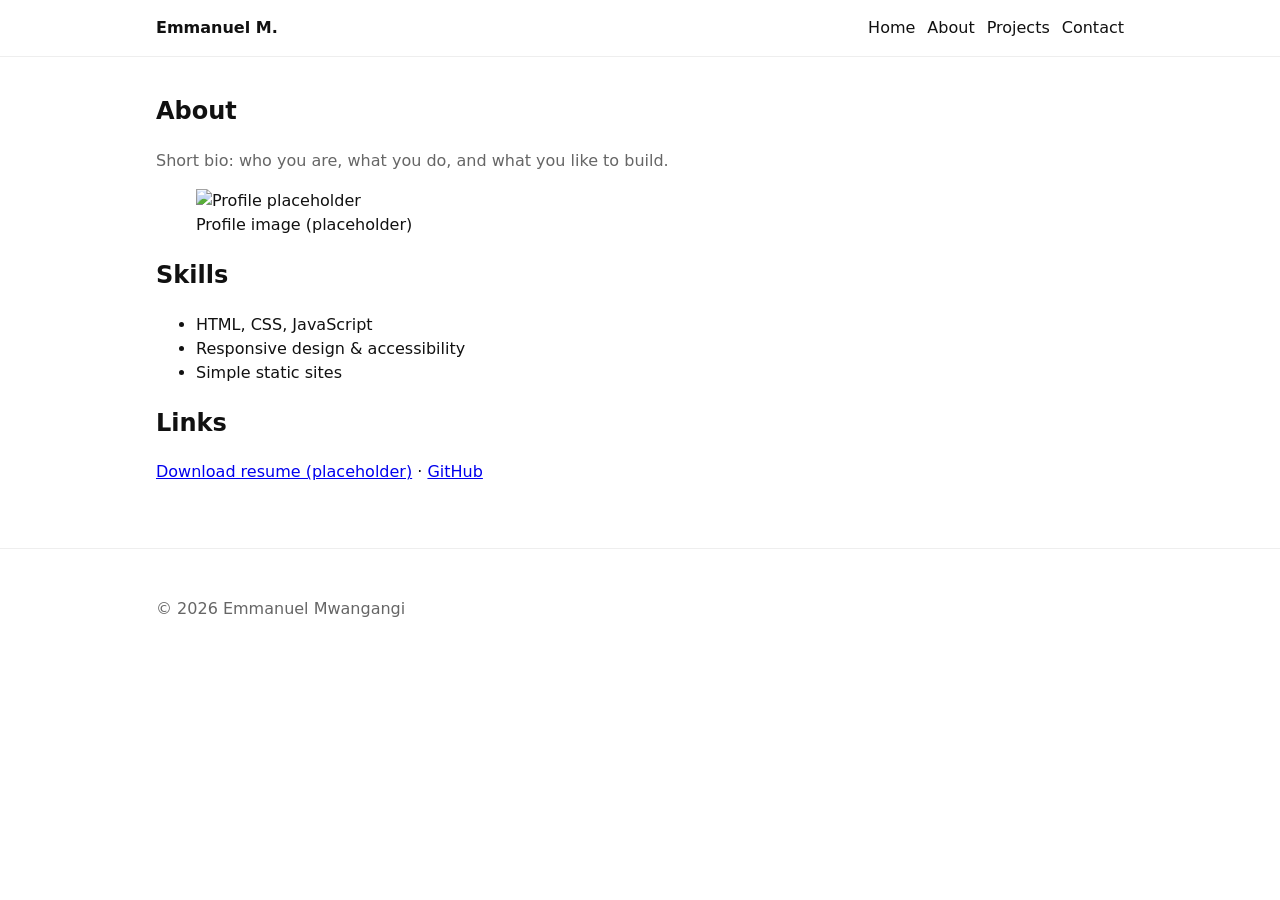
==== about.html @ 9aeb7739 "Create about.html" ====
<!doctype html>
<html lang="en">
<head>
  <meta charset="utf-8" />
  <meta name="viewport" content="width=device-width,initial-scale=1" />
  <title>About — Emmanuel Mwangangi</title>
  <meta name="description" content="About Emmanuel Mwangangi — skills and experience." />
  <link rel="stylesheet" href="assets/css/main.css" />
  <link rel="icon" href="assets/favicon.svg" type="image/svg+xml">
</head>
<body>
  <a class="skip" href="#main">Skip to content</a>
  <header>
    <div class="container header-inner">
      <a class="logo" href="index.html">Emmanuel M.</a>
      <nav aria-label="Main navigation">
        <ul>
          <li><a href="index.html">Home</a></li>
          <li><a href="about.html" aria-current="page">About</a></li>
          <li><a href="projects.html">Projects</a></li>
          <li><a href="contact.html">Contact</a></li>
        </ul>
      </nav>
    </div>
  </header>

  <main id="main" class="container" tabindex="-1">
    <article>
      <h1>About</h1>
      <p class="lead">Short bio: who you are, what you do, and what you like to build.</p>

      <figure>
        <img src="images/profile.svg" alt="Profile placeholder" style="max-width:220px">
        <figcaption>Profile image (placeholder)</figcaption>
      </figure>

      <h2>Skills</h2>
      <ul>
        <li>HTML, CSS, JavaScript</li>
        <li>Responsive design & accessibility</li>
        <li>Simple static sites</li>
      </ul>

      <h2>Links</h2>
      <p><a href="resume.pdf" target="_blank" rel="noopener">Download resume (placeholder)</a> · <a href="https://github.com/yourusername" target="_blank" rel="noopener">GitHub</a></p>
    </article>
  </main>

  <footer>
    <div class="container">
      <p>&copy; <span id="year"></span> Emmanuel Mwangangi</p>
    </div>
  </footer>

  <script src="assets/js/main.js" defer></script>
</body>
</html>
---- assets/css/main.css ----
:root{
  --bg:#ffffff; --text:#111; --muted:#666; --accent:#0a84ff;
  --max-width:1000px; --gap:1rem; --radius:8px; --pad:1rem;
  font-family:system-ui,-apple-system,Segoe UI,Roboto,Helvetica,Arial;
}
*{box-sizing:border-box}
body{margin:0;color:var(--text);background:var(--bg);line-height:1.5}
.container{max-width:var(--max-width);margin:0 auto;padding:var(--pad)}
.skip{position:absolute;left:-999px}
.skip:focus{left:1rem;top:1rem;width:auto;padding:.5rem .75rem;background:#000;color:#fff;z-index:9999}
header{border-bottom:1px solid #eee;background:#fff}
.header-inner{display:flex;align-items:center;justify-content:space-between;gap:var(--gap)}
.logo{font-weight:700;text-decoration:none;color:var(--text)}
nav ul{list-style:none;margin:0;padding:0;display:flex;gap:.75rem;align-items:center}
nav a{color:var(--text);text-decoration:none}
.nav-toggle{display:none;background:none;border:1px solid #ddd;padding:.4rem .6rem;border-radius:6px}
@media(max-width:700px){
  .nav-toggle{display:inline-block}
  nav{position:absolute;top:64px;right:1rem;background:#fff;border:1px solid #eee;padding:.5rem;border-radius:8px;display:none}
  nav[aria-hidden="false"]{display:block}
  nav ul{flex-direction:column;align-items:flex-end}
}
.hero{padding:2rem 0}
.hero h1{margin:.2rem 0;font-size:1.8rem}
.lead{color:var(--muted);margin:0 0 1rem}
.cta{background:var(--accent);color:#fff;padding:.6rem .85rem;border-radius:6px;text-decoration:none}
.grid{display:grid;grid-template-columns:repeat(2,1fr);gap:var(--gap);margin-top:1rem}
@media(max-width:700px){.grid{grid-template-columns:1fr}}
.card{border:1px solid #eee;border-radius:var(--radius);overflow:hidden;background:#fafafa}
.card img{width:100%;height:140px;object-fit:cover;display:block}
.card h3{margin:.5rem .5rem 0 .5rem;font-size:1.05rem}
.card p{margin:.25rem .5rem 1rem .5rem;color:var(--muted);font-size:.95rem}
footer{border-top:1px solid #eee;margin-top:2rem;padding:1rem 0;color:var(--muted)}
.contact-cta{margin-top:2rem;padding:1rem;background:#f7fbff;border-radius:8px;border:1px solid #eef6ff}
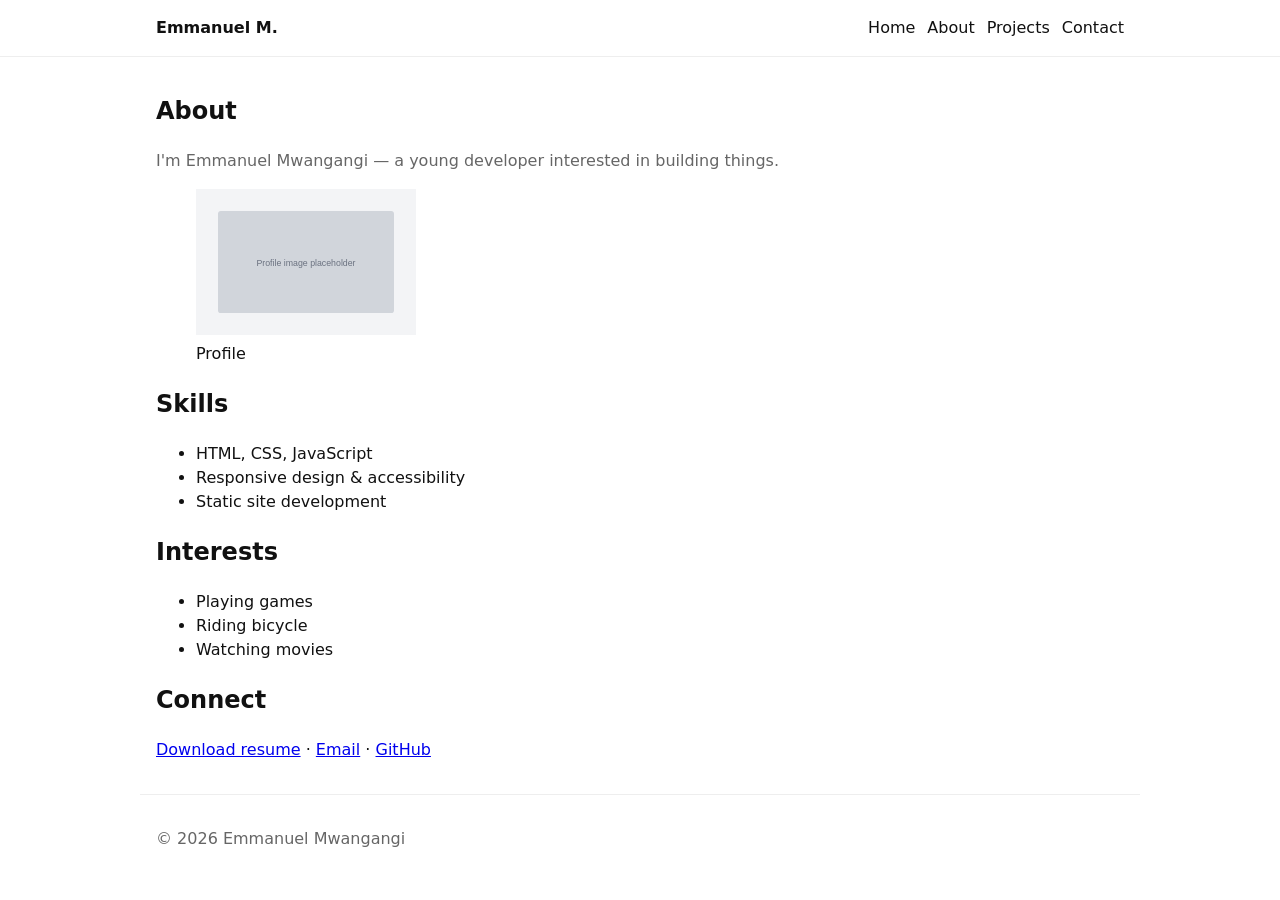
==== commit 0ef3f68b: "Update about.html: add profile image and consistent header with mobile nav" ====
--- a/about.html
+++ b/about.html
@@ -13,7 +13,8 @@
   <header>
     <div class="container header-inner">
       <a class="logo" href="index.html">Emmanuel M.</a>
-      <nav aria-label="Main navigation">
+      <button id="navToggle" class="nav-toggle" aria-expanded="false" aria-controls="main-nav">Menu</button>
+      <nav id="main-nav" aria-label="Main navigation" aria-hidden="true">
         <ul>
           <li><a href="index.html">Home</a></li>
           <li><a href="about.html" aria-current="page">About</a></li>
@@ -27,29 +28,38 @@
   <main id="main" class="container" tabindex="-1">
     <article>
       <h1>About</h1>
-      <p class="lead">Short bio: who you are, what you do, and what you like to build.</p>
+      <p class="lead">I'm Emmanuel Mwangangi — a young developer interested in building things.</p>
 
       <figure>
-        <img src="images/profile.svg" alt="Profile placeholder" style="max-width:220px">
-        <figcaption>Profile image (placeholder)</figcaption>
+        <img src="images/profile.svg" alt="Profile image" style="max-width:220px; height:auto;">
+        <figcaption>Profile</figcaption>
       </figure>
 
       <h2>Skills</h2>
       <ul>
         <li>HTML, CSS, JavaScript</li>
         <li>Responsive design & accessibility</li>
-        <li>Simple static sites</li>
+        <li>Static site development</li>
       </ul>
 
-      <h2>Links</h2>
-      <p><a href="resume.pdf" target="_blank" rel="noopener">Download resume (placeholder)</a> · <a href="https://github.com/yourusername" target="_blank" rel="noopener">GitHub</a></p>
+      <h2>Interests</h2>
+      <ul>
+        <li>Playing games</li>
+        <li>Riding bicycle</li>
+        <li>Watching movies</li>
+      </ul>
+
+      <h2>Connect</h2>
+      <p>
+        <a href="resume.pdf" target="_blank" rel="noopener">Download resume</a> · 
+        <a href="mailto:malitokaonabo45@gmail.com">Email</a> · 
+        <a href="https://github.com" target="_blank" rel="noopener">GitHub</a>
+      </p>
     </article>
   </main>
 
-  <footer>
-    <div class="container">
-      <p>&copy; <span id="year"></span> Emmanuel Mwangangi</p>
-    </div>
+  <footer class="container">
+    <p>&copy; <span id="year"></span> Emmanuel Mwangangi</p>
   </footer>
 
   <script src="assets/js/main.js" defer></script>
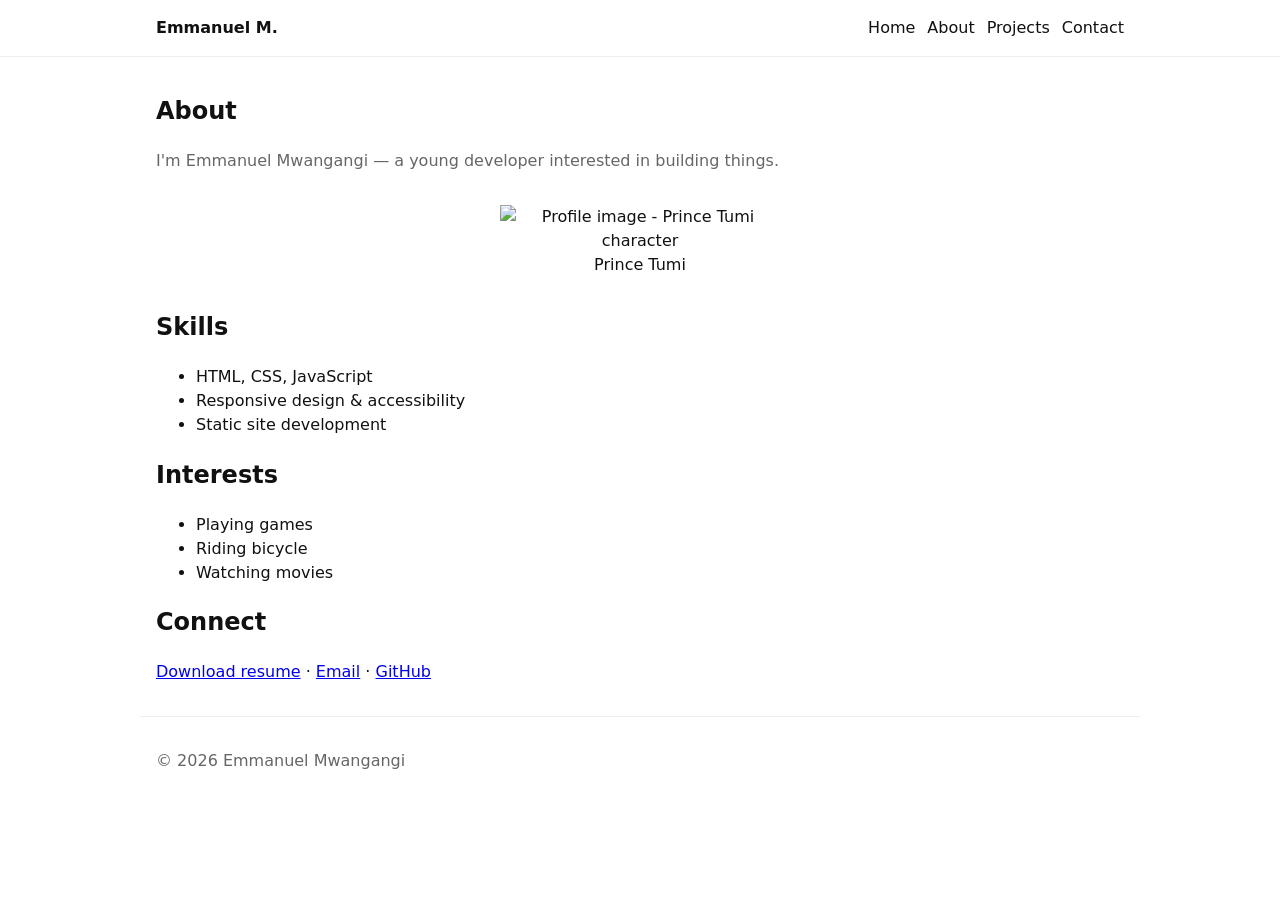
==== commit a932553b: "Update about.html: use character profile image (Prince Tumi)" ====
--- a/about.html
+++ b/about.html
@@ -30,9 +30,9 @@
       <h1>About</h1>
       <p class="lead">I'm Emmanuel Mwangangi — a young developer interested in building things.</p>
 
-      <figure>
-        <img src="images/profile.svg" alt="Profile image" style="max-width:220px; height:auto;">
-        <figcaption>Profile</figcaption>
+      <figure style="text-align: center; margin: 2rem 0;">
+        <img src="https://github.com/Manu-debug-hub/iyf-s11-week-01-Manu-debug-hub/raw/main/images/profile-character.png" alt="Profile image - Prince Tumi character" style="max-width:280px; height:auto; margin: 0 auto;">
+        <figcaption>Prince Tumi</figcaption>
       </figure>
 
       <h2>Skills</h2>
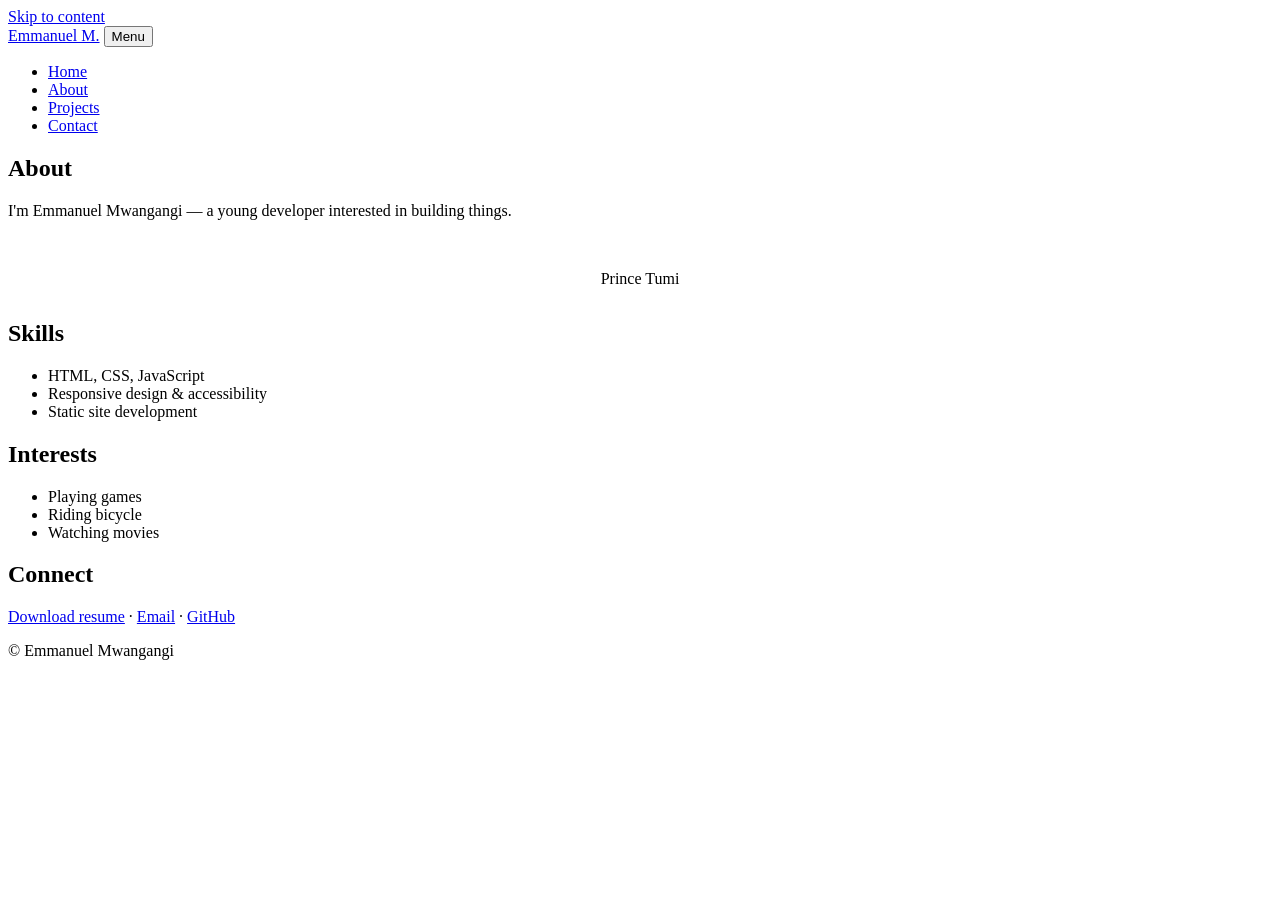
==== commit e30ed612: "Update about.html" ====
--- a/about.html
+++ b/about.html
@@ -31,7 +31,7 @@
       <p class="lead">I'm Emmanuel Mwangangi — a young developer interested in building things.</p>
 
       <figure style="text-align: center; margin: 2rem 0;">
-        <img src="https://github.com/Manu-debug-hub/iyf-s11-week-01-Manu-debug-hub/raw/main/images/profile-character.png" alt="Profile image - Prince Tumi character" style="max-width:280px; height:auto; margin: 0 auto;">
+        <img src="https://pin.it/3vjx9D2mF" alt="" style="max-width:280px; height:auto; margin: 0 auto;">
         <figcaption>Prince Tumi</figcaption>
       </figure>
 
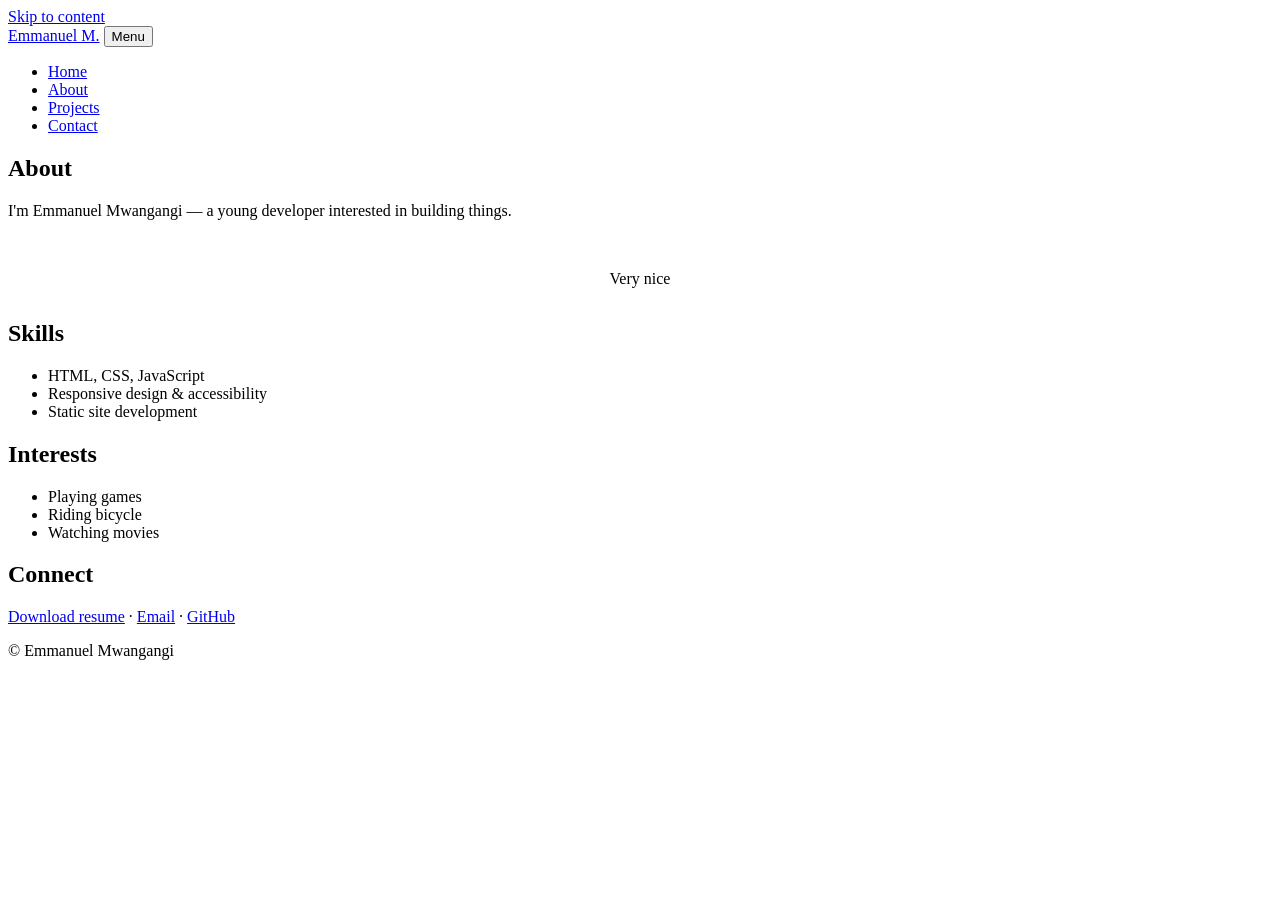
==== commit 38e24696: "Update about.html" ====
--- a/about.html
+++ b/about.html
@@ -32,7 +32,7 @@
 
       <figure style="text-align: center; margin: 2rem 0;">
         <img src="https://pin.it/3vjx9D2mF" alt="" style="max-width:280px; height:auto; margin: 0 auto;">
-        <figcaption>Prince Tumi</figcaption>
+        <figcaption>Very nice</figcaption>
       </figure>
 
       <h2>Skills</h2>
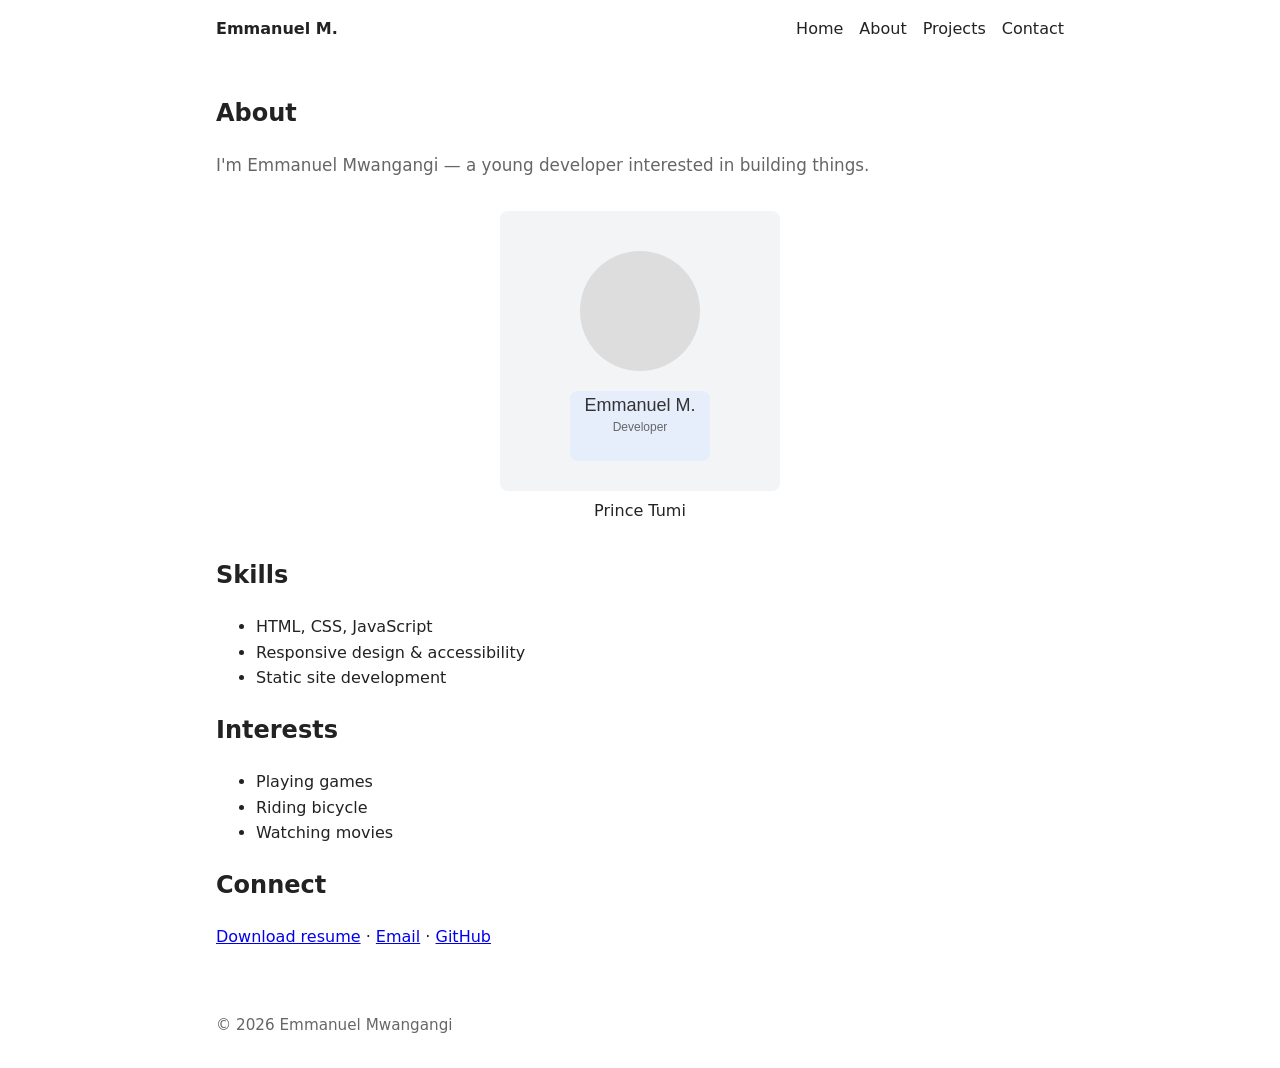
==== commit bf0794a9: "Restore missing site assets: css, js, favicon, resume and placeholder images; flatten Images" ====
--- a/about.html
+++ b/about.html
@@ -31,8 +31,8 @@
       <p class="lead">I'm Emmanuel Mwangangi — a young developer interested in building things.</p>
 
       <figure style="text-align: center; margin: 2rem 0;">
-        <img src="https://pin.it/3vjx9D2mF" alt="" style="max-width:280px; height:auto; margin: 0 auto;">
-        <figcaption>Very nice</figcaption>
+        <img src="Images/About.svg" alt="Emmanuel Mwangangi" style="max-width:280px; height:auto; margin: 0 auto;">
+        <figcaption>Prince Tumi</figcaption>
       </figure>
 
       <h2>Skills</h2>
--- a/assets/css/main.css
+++ b/assets/css/main.css
@@ -0,0 +1,23 @@
+/* main.css - minimal styles to restore site layout */
+:root{
+  --bg:#fff;--text:#222;--accent:#1a73e8;--muted:#666;
+}
+*{box-sizing:border-box}
+body{font-family:system-ui,-apple-system,Segoe UI,Roboto,'Helvetica Neue',Arial;line-height:1.6;margin:0;color:var(--text);background:var(--bg)}
+.container{max-width:880px;margin:0 auto;padding:1rem}
+.header-inner{display:flex;align-items:center;justify-content:space-between;gap:1rem}
+.logo{font-weight:700;text-decoration:none;color:var(--text)}
+.nav-toggle{display:none;padding:.5rem 1rem;border:1px solid #ddd;background:transparent;border-radius:4px}
+nav ul{list-style:none;margin:0;padding:0;display:flex;gap:1rem}
+nav a{text-decoration:none;color:var(--text)}
+.lead{color:var(--muted);font-size:1.05rem}
+footer{padding:2rem 0;color:var(--muted);font-size:.95rem}
+.skip{position:absolute;left:-9999px;top:auto;width:1px;height:1px;overflow:hidden}
+.skip:focus{position:static;left:auto;width:auto;height:auto;padding:.5rem;background:#000;color:#fff}
+figure img{border-radius:8px}
+@media (max-width:640px){
+  .nav-toggle{display:block}
+  nav{display:none}
+  nav[aria-hidden="false"]{display:block}
+  nav ul{flex-direction:column}
+}
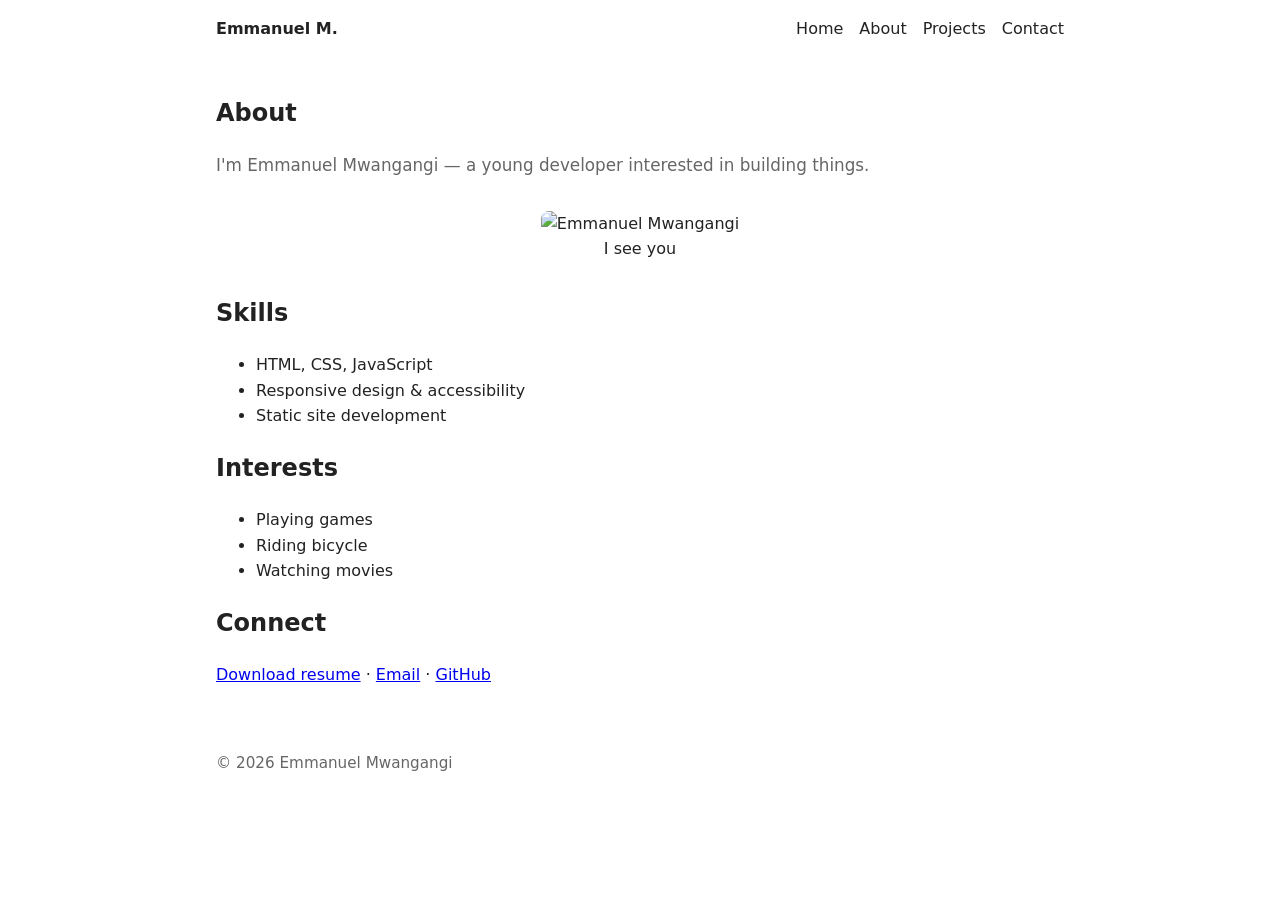
==== commit 2b9fb06e: "Update about.html" ====
--- a/about.html
+++ b/about.html
@@ -31,8 +31,8 @@
       <p class="lead">I'm Emmanuel Mwangangi — a young developer interested in building things.</p>
 
       <figure style="text-align: center; margin: 2rem 0;">
-        <img src="Images/About.svg" alt="Emmanuel Mwangangi" style="max-width:280px; height:auto; margin: 0 auto;">
-        <figcaption>Prince Tumi</figcaption>
+        <img src="https://pin.it/3vjx9D2mF" alt="Emmanuel Mwangangi" style="max-width:280px; height:auto; margin: 0 auto;">
+        <figcaption>I see you</figcaption>
       </figure>
 
       <h2>Skills</h2>
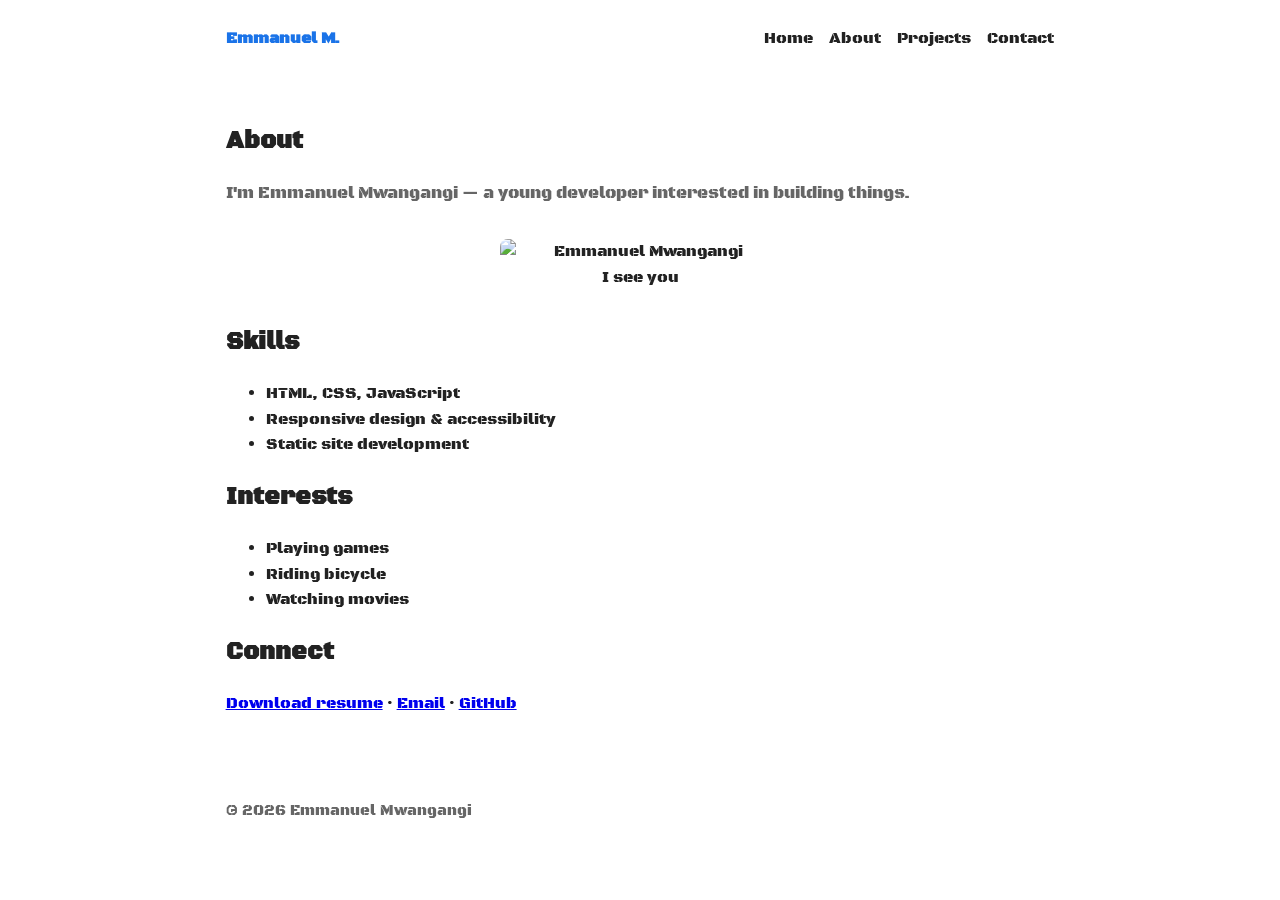
==== commit aa4012f4: "Change profile image in about.html Updated image source in the About section." ====
--- a/about.html
+++ b/about.html
@@ -31,7 +31,7 @@
       <p class="lead">I'm Emmanuel Mwangangi — a young developer interested in building things.</p>
 
       <figure style="text-align: center; margin: 2rem 0;">
-        <img src="https://pin.it/3vjx9D2mF" alt="Emmanuel Mwangangi" style="max-width:280px; height:auto; margin: 0 auto;">
+        <img src="https://images.pexels.com/photos/38075367/pexels-photo-38075367.jpeg" alt="Emmanuel Mwangangi" style="max-width:280px; height:auto; margin: 0 auto;">
         <figcaption>I see you</figcaption>
       </figure>
 
--- a/assets/css/main.css
+++ b/assets/css/main.css
@@ -1,23 +1,148 @@
-/* main.css - minimal styles to restore site layout */
+/* main.css - minimal styles to restore site layout (cleaned & corrected) */
+@import url('https://fonts.googleapis.com/css2?family=Black+Ops+One&display=swap');
+
 :root{
-  --bg:#fff;--text:#222;--accent:#1a73e8;--muted:#666;
+  --bg: #fff;
+  --text: #222;
+  --accent: #1a73e8;
+  --muted: #666;
+  --max-width: 880px;
+  --radius: 8px;
+  --focus: rgba(26,115,232,0.45);
 }
-*{box-sizing:border-box}
-body{font-family:system-ui,-apple-system,Segoe UI,Roboto,'Helvetica Neue',Arial;line-height:1.6;margin:0;color:var(--text);background:var(--bg)}
-.container{max-width:880px;margin:0 auto;padding:1rem}
-.header-inner{display:flex;align-items:center;justify-content:space-between;gap:1rem}
-.logo{font-weight:700;text-decoration:none;color:var(--text)}
-.nav-toggle{display:none;padding:.5rem 1rem;border:1px solid #ddd;background:transparent;border-radius:4px}
-nav ul{list-style:none;margin:0;padding:0;display:flex;gap:1rem}
-nav a{text-decoration:none;color:var(--text)}
-.lead{color:var(--muted);font-size:1.05rem}
-footer{padding:2rem 0;color:var(--muted);font-size:.95rem}
-.skip{position:absolute;left:-9999px;top:auto;width:1px;height:1px;overflow:hidden}
-.skip:focus{position:static;left:auto;width:auto;height:auto;padding:.5rem;background:#000;color:#fff}
-figure img{border-radius:8px}
-@media (max-width:640px){
-  .nav-toggle{display:block}
-  nav{display:none}
-  nav[aria-hidden="false"]{display:block}
-  nav ul{flex-direction:column}
+
+*,
+*::before,
+*::after {
+  box-sizing: border-box;
 }
+
+html, body {
+  height: 100%;
+}
+
+body {
+  font-family: 'Black Ops One', Arial, sans-serif;
+  line-height: 1.6;
+  margin: 0;
+  color: var(--text);
+  background: var(--bg);
+  -webkit-font-smoothing: antialiased;
+  -moz-osx-font-smoothing: grayscale;
+  font-size: 16px;
+}
+
+.container {
+  max-width: var(--max-width);
+  margin: 0 auto;
+  padding: 1.6rem;
+}
+
+.header-inner {
+  display: flex;
+  align-items: center;
+  justify-content: space-between;
+  gap: 1rem;
+}
+
+.logo {
+  font-weight: 700;
+  text-decoration: none;
+  color: var(--accent);
+}
+
+.nav-toggle {
+  display: none;
+  padding: .5rem 1rem;
+  border: 1px solid #ddd;
+  background: transparent;
+  border-radius: 4px;
+  cursor: pointer;
+  font: inherit;
+}
+
+/* Navigation */
+nav ul {
+  list-style: none;
+  margin: 0;
+  padding: 0;
+  display: flex;
+  gap: 1rem;
+}
+
+nav a {
+  text-decoration: none;
+  color: var(--text);
+}
+
+/* Visible focus styles for keyboard users */
+a:focus,
+button:focus,
+.nav-toggle:focus {
+  outline: 3px solid var(--focus);
+  outline-offset: 2px;
+  border-radius: 4px;
+}
+
+/* Intro / lead text */
+.lead {
+  color: var(--muted);
+  font-size: 1.05rem;
+}
+
+/* Footer */
+footer {
+  padding: 2rem 0;
+  color: var(--muted);
+  font-size: .95rem;
+}
+
+/* Skip link (accessible, visually hidden until focused) */
+.skip {
+  position: absolute;
+  left: -9999px;
+  top: auto;
+  width: 1px;
+  height: 1px;
+  overflow: hidden;
+  clip: rect(0 0 0 0);
+  white-space: nowrap;
+}
+
+.skip:focus,
+.skip:active,
+.skip:focus-visible {
+  position: absolute;
+  left: 1rem;
+  top: 1rem;
+  width: auto;
+  height: auto;
+  padding: .5rem;
+  background: #000;
+  color: #fff;
+  z-index: 1000;
+  border-radius: 4px;
+  clip: auto;
+  white-space: normal;
+}
+
+/* Images / figures */
+figure img {
+  display: block;
+  border-radius: var(--radius);
+  max-width: 100%;
+  height: auto;
+}
+
+/* Responsive navigation behaviour */
+@media (max-width: 640px) {
+  .nav-toggle { display: block; }
+  nav { display: none; }
+  nav[aria-hidden="false"] { display: block; }
+  nav ul { flex-direction: column; }
+}
+
+/* Heading with provided color (use ID selector only) */
+#heading {
+  color: rebeccapurple;
+}
